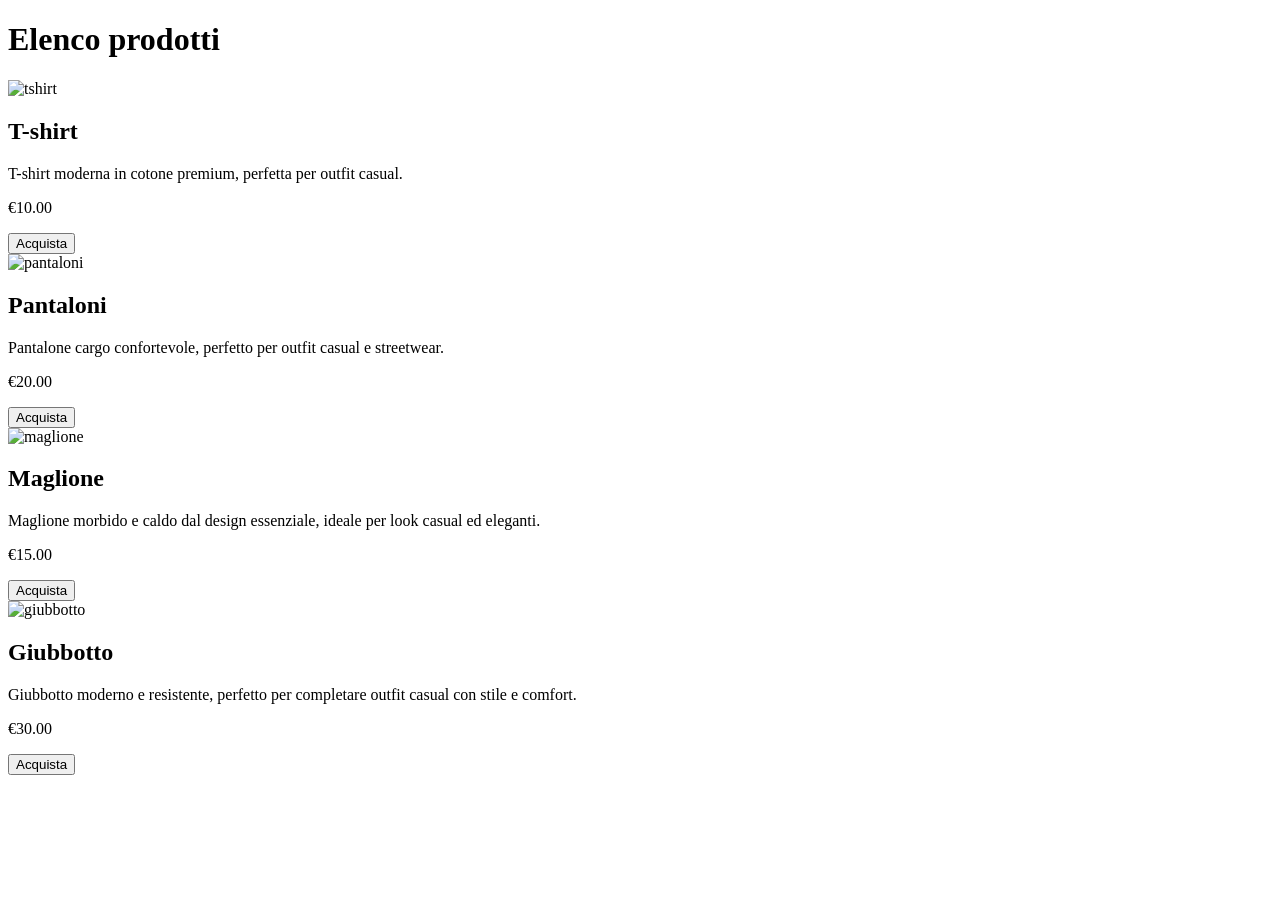
==== index2.html @ 870df40d "Add files via upload" ====
<!DOCTYPE html>

<html>
    <head>
        <meta charset="utf-8">
        <meta http-equiv="X-UA-Compatible" content="IE=edge">
        <title></title>
        <meta name="description" content="">
        <meta name="viewport" content="width=device-width, initial-scale=1">
        <link rel="stylesheet" href="style2.css">
    </head>
    <body>
        <h1 id="prodotti">Elenco prodotti</h1>

        <div id="contenitore">
            <div id="card">
                <img src="" alt="tshirt">
                <div id="contenutoCard">
                    <h2 class="titoloCard">T-shirt</h2>
                    <p class="descrizione">T-shirt moderna in cotone premium, perfetta per outfit casual.</p>

                    <p class="prezzo">€10.00</p>

                    <button id="buttonAquista">Acquista</button>
                </div>
            </div>
        </div>

        <div id="contenitore">
            <div id="card">
                <img src="" alt="pantaloni">
                <div id="contenutoCard">
                    <h2 class="titoloCard">Pantaloni</h2>
                    <p class="descrizione">Pantalone cargo confortevole, perfetto per outfit casual e streetwear.<p>

                    <p class="prezzo">€20.00</p>

                    <button id="buttonAquista">Acquista</button>
                </div>
            </div>
        </div>

        <div id="contenitore">
            <div id="card">
                <img src="" alt="maglione">
                <div id="contenutoCard">
                    <h2 class="titoloCard">Maglione</h2>
                    <p class="descrizione">Maglione morbido e caldo dal design essenziale, ideale per look casual ed eleganti.</p>

                    <p class="prezzo">€15.00</p>

                    <button id="buttonAquista">Acquista</button>
                </div>
            </div>
        </div>

        <div id="contenitore">
            <div id="card">
                <img src="" alt="giubbotto">
                <div id="contenutoCard">
                    <h2 class="titoloCard">Giubbotto</h2>
                    <p class="descrizione">Giubbotto moderno e resistente, perfetto per completare outfit casual con stile e comfort.</p>

                    <p class="prezzo">€30.00</p>

                    <button id="buttonAquista">Acquista</button>
                </div>
            </div>
        </div>



        <script src=""></script>
    </body>
</html>
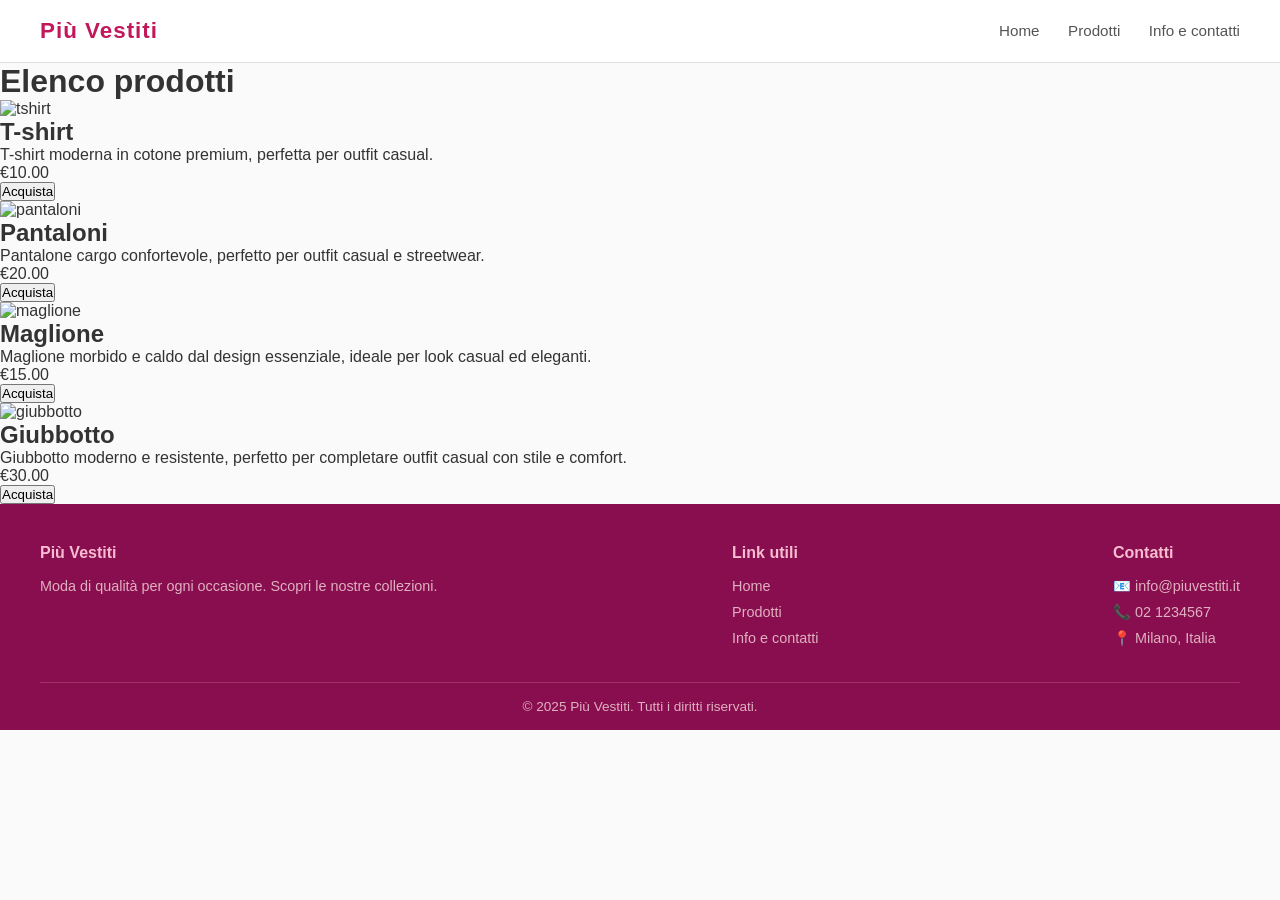
==== commit 9b727a05: "inseriemnto di geader e footer in tutte le pagine" ====
--- a/index2.html
+++ b/index2.html
@@ -1,75 +1,113 @@
 <!DOCTYPE html>
 
 <html>
-    <head>
-        <meta charset="utf-8">
-        <meta http-equiv="X-UA-Compatible" content="IE=edge">
-        <title></title>
-        <meta name="description" content="">
-        <meta name="viewport" content="width=device-width, initial-scale=1">
-        <link rel="stylesheet" href="style2.css">
-    </head>
-    <body>
-        <h1 id="prodotti">Elenco prodotti</h1>
 
-        <div id="contenitore">
-            <div id="card">
-                <img src="" alt="tshirt">
-                <div id="contenutoCard">
-                    <h2 class="titoloCard">T-shirt</h2>
-                    <p class="descrizione">T-shirt moderna in cotone premium, perfetta per outfit casual.</p>
+<head>
+    <meta charset="utf-8">
+    <meta http-equiv="X-UA-Compatible" content="IE=edge">
+    <title></title>
+    <meta name="description" content="">
+    <meta name="viewport" content="width=device-width, initial-scale=1">
+    <link rel="stylesheet" href="style2.css">
+    <link rel="stylesheet" href="./css/style.css">
+</head>
 
-                    <p class="prezzo">€10.00</p>
+<body>
+    <header id="header">
+        <div id="logo">Più Vestiti</div>
+        <nav id="menu">
+            <a href="/index.html">Home</a>
+            <a href="/index2.html">Prodotti</a>
+            <a href="/index3.html">Info e contatti</a>
+        </nav>
+    </header>
+    <h1 id="prodotti">Elenco prodotti</h1>
 
-                    <button id="buttonAquista">Acquista</button>
-                </div>
+    <div id="contenitore">
+        <div id="card">
+            <img src="" alt="tshirt">
+            <div id="contenutoCard">
+                <h2 class="titoloCard">T-shirt</h2>
+                <p class="descrizione">T-shirt moderna in cotone premium, perfetta per outfit casual.</p>
+
+                <p class="prezzo">€10.00</p>
+
+                <button id="buttonAquista">Acquista</button>
             </div>
         </div>
+    </div>
 
-        <div id="contenitore">
-            <div id="card">
-                <img src="" alt="pantaloni">
-                <div id="contenutoCard">
-                    <h2 class="titoloCard">Pantaloni</h2>
-                    <p class="descrizione">Pantalone cargo confortevole, perfetto per outfit casual e streetwear.<p>
+    <div id="contenitore">
+        <div id="card">
+            <img src="" alt="pantaloni">
+            <div id="contenutoCard">
+                <h2 class="titoloCard">Pantaloni</h2>
+                <p class="descrizione">Pantalone cargo confortevole, perfetto per outfit casual e streetwear.
+                <p>
 
-                    <p class="prezzo">€20.00</p>
+                <p class="prezzo">€20.00</p>
 
-                    <button id="buttonAquista">Acquista</button>
-                </div>
+                <button id="buttonAquista">Acquista</button>
             </div>
         </div>
+    </div>
 
-        <div id="contenitore">
-            <div id="card">
-                <img src="" alt="maglione">
-                <div id="contenutoCard">
-                    <h2 class="titoloCard">Maglione</h2>
-                    <p class="descrizione">Maglione morbido e caldo dal design essenziale, ideale per look casual ed eleganti.</p>
+    <div id="contenitore">
+        <div id="card">
+            <img src="" alt="maglione">
+            <div id="contenutoCard">
+                <h2 class="titoloCard">Maglione</h2>
+                <p class="descrizione">Maglione morbido e caldo dal design essenziale, ideale per look casual ed
+                    eleganti.</p>
 
-                    <p class="prezzo">€15.00</p>
+                <p class="prezzo">€15.00</p>
 
-                    <button id="buttonAquista">Acquista</button>
-                </div>
+                <button id="buttonAquista">Acquista</button>
             </div>
         </div>
+    </div>
 
-        <div id="contenitore">
-            <div id="card">
-                <img src="" alt="giubbotto">
-                <div id="contenutoCard">
-                    <h2 class="titoloCard">Giubbotto</h2>
-                    <p class="descrizione">Giubbotto moderno e resistente, perfetto per completare outfit casual con stile e comfort.</p>
+    <div id="contenitore">
+        <div id="card">
+            <img src="" alt="giubbotto">
+            <div id="contenutoCard">
+                <h2 class="titoloCard">Giubbotto</h2>
+                <p class="descrizione">Giubbotto moderno e resistente, perfetto per completare outfit casual con stile e
+                    comfort.</p>
 
-                    <p class="prezzo">€30.00</p>
+                <p class="prezzo">€30.00</p>
 
-                    <button id="buttonAquista">Acquista</button>
-                </div>
+                <button id="buttonAquista">Acquista</button>
             </div>
         </div>
+    </div>
+    <footer id="footer">
+        <div id="footer-contenuto">
+            <div class="footer-colonna">
+                <h4>Più Vestiti</h4>
+                <p>Moda di qualità per ogni occasione. Scopri le nostre collezioni.</p>
+            </div>
+            <div class="footer-colonna">
+                <h4>Link utili</h4>
+                <a href="/index.html">Home</a>
+                <a href="/index2.html">Prodotti</a>
+                <a href="/index3.html">Info e contatti</a>
+            </div>
+            <div class="footer-colonna">
+                <h4>Contatti</h4>
+                <p>📧 info@piuvestiti.it</p>
+                <p>📞 02 1234567</p>
+                <p>📍 Milano, Italia</p>
+            </div>
+        </div>
+        <div id="footer-bottom">
+            <p>&copy; 2025 Più Vestiti. Tutti i diritti riservati.</p>
+        </div>
+    </footer>
 
 
 
-        <script src=""></script>
-    </body>
+    <script src=""></script>
+</body>
+
 </html>
--- a/css/style.css
+++ b/css/style.css
@@ -0,0 +1,266 @@
+
+* {
+  box-sizing: border-box;
+  margin: 0;
+  padding: 0;
+}
+ 
+html, body {
+  height: 100%;
+}
+ 
+body {
+  font-family: Arial, sans-serif;
+  background-color: #fafafa;
+  color: #333;
+  display: flex;
+  flex-direction: column;
+  min-height: 100vh;
+}
+ 
+main {
+  flex: 1;
+}
+ 
+/* ===== HEADER ===== */
+#header {
+  background-color: #fff;
+  border-bottom: 1px solid #e0e0e0;
+  padding: 18px 40px;
+  display: flex;
+  justify-content: space-between;
+  align-items: center;
+}
+ 
+#logo {
+  font-size: 1.4rem;
+  font-weight: bold;
+  color: #c2185b;
+  letter-spacing: 1px;
+}
+ 
+#menu a {
+  text-decoration: none;
+  color: #555;
+  margin-left: 24px;
+  font-size: 0.95rem;
+}
+ 
+#menu a:hover {
+  color: #c2185b;
+}
+ 
+/* ===== BANNER PRINCIPALE ===== */
+#banner {
+  background-color: #fce4ec;
+  padding: 80px 40px;
+  text-align: center;
+}
+ 
+#banner-contenuto h1 {
+  font-size: 3rem;
+  color: #880e4f;
+  margin-bottom: 16px;
+}
+ 
+#banner-contenuto p {
+  font-size: 1.15rem;
+  color: #666;
+  margin-bottom: 30px;
+}
+ 
+.btn-banner {
+  display: inline-block;
+  padding: 14px 32px;
+  background-color: #c2185b;
+  color: white;
+  text-decoration: none;
+  border-radius: 6px;
+  font-size: 1rem;
+}
+ 
+.btn-banner:hover {
+  background-color: #880e4f;
+}
+ 
+/* ===== SEZIONE CATEGORIE ===== */
+#categorie {
+  padding: 60px 40px;
+  text-align: center;
+  background-image: url(../img/banner.jpg);
+  background-size: cover;
+  background-position: center;
+  background-repeat: no-repeat;
+}
+ 
+#categorie h2 {
+  font-size: 1.8rem;
+  color: #333;
+  margin-bottom: 36px;
+}
+ 
+#griglia-categorie {
+  display: flex;
+  flex-wrap: wrap;
+  gap: 24px;
+  justify-content: center;
+}
+ 
+.card-categoria {
+  background-color: #fff;
+  border: 3px solid #3f3232;
+  border-radius: 20px;
+  padding: 30px 24px;
+  width: 200px;
+  text-align: center;
+}
+ 
+.card-categoria:hover {
+  border-color: #ec0c66;
+  transform: scale(1.2);
+  
+}
+ 
+.card-icona {
+  font-size: 2.5rem;
+  margin-bottom: 12px;
+}
+ 
+.card-categoria h3 {
+  font-size: 1.1rem;
+  color: #333;
+  margin-bottom: 8px;
+}
+ 
+.card-categoria p {
+  font-size: 0.85rem;
+  color: #888;
+  line-height: 1.5;
+}
+ 
+/* ===== BANNER SECONDARIO ===== */
+#banner-secondario {
+  background-color: #f8bbd0;
+  padding: 60px 40px;
+  text-align: center;
+}
+ 
+#banner-secondario h2 {
+  font-size: 1.8rem;
+  color: #880e4f;
+  margin-bottom: 12px;
+}
+ 
+#banner-secondario p {
+  font-size: 1rem;
+  color: #666;
+  margin-bottom: 24px;
+}
+ 
+.btn-secondario {
+  display: inline-block;
+  padding: 12px 28px;
+  background-color: #880e4f;
+  color: white;
+  text-decoration: none;
+  border-radius: 6px;
+  font-size: 0.95rem;
+}
+ 
+.btn-secondario:hover {
+  background-color: #c2185b;
+}
+ 
+/* ===== RESPONSIVE ===== */
+@media (max-width: 600px) {
+ 
+  #header {
+    flex-direction: column;
+    gap: 12px;
+    padding: 16px 20px;
+    text-align: center;
+  }
+ 
+  #menu a {
+    margin: 0 10px;
+  }
+ 
+  #banner {
+    padding: 50px 20px;
+  }
+ 
+  #banner-contenuto h1 {
+    font-size: 2rem;
+  }
+ 
+  #categorie {
+    padding: 40px 20px;
+  }
+ 
+  .card-categoria {
+    width: 100%;
+  }
+ 
+  #banner-secondario {
+    padding: 40px 20px;
+  }
+}
+ 
+ 
+/* ===== FOOTER ===== */
+#footer {
+  background-color: #880e4f;
+  color: #fff;
+  padding: 40px 40px 0;
+}
+ 
+#footer-contenuto {
+  display: flex;
+  flex-wrap: wrap;
+  gap: 40px;
+  justify-content: space-between;
+  padding-bottom: 30px;
+  border-bottom: 1px solid #a0306a;
+}
+ 
+.footer-colonna h4 {
+  font-size: 1rem;
+  margin-bottom: 12px;
+  color: #f8bbd0;
+}
+ 
+.footer-colonna p {
+  font-size: 0.9rem;
+  color: #e0b0c0;
+  line-height: 1.8;
+}
+ 
+.footer-colonna a {
+  display: block;
+  text-decoration: none;
+  color: #e0b0c0;
+  font-size: 0.9rem;
+  line-height: 1.8;
+}
+ 
+.footer-colonna a:hover {
+  color: #fff;
+}
+ 
+#footer-bottom {
+  text-align: center;
+  padding: 16px 0;
+  font-size: 0.85rem;
+  color: #e0b0c0;
+}
+ 
+@media (max-width: 600px) {
+  #footer {
+    padding: 30px 20px 0;
+  }
+ 
+  #footer-contenuto {
+    flex-direction: column;
+    gap: 24px;
+  }
+}
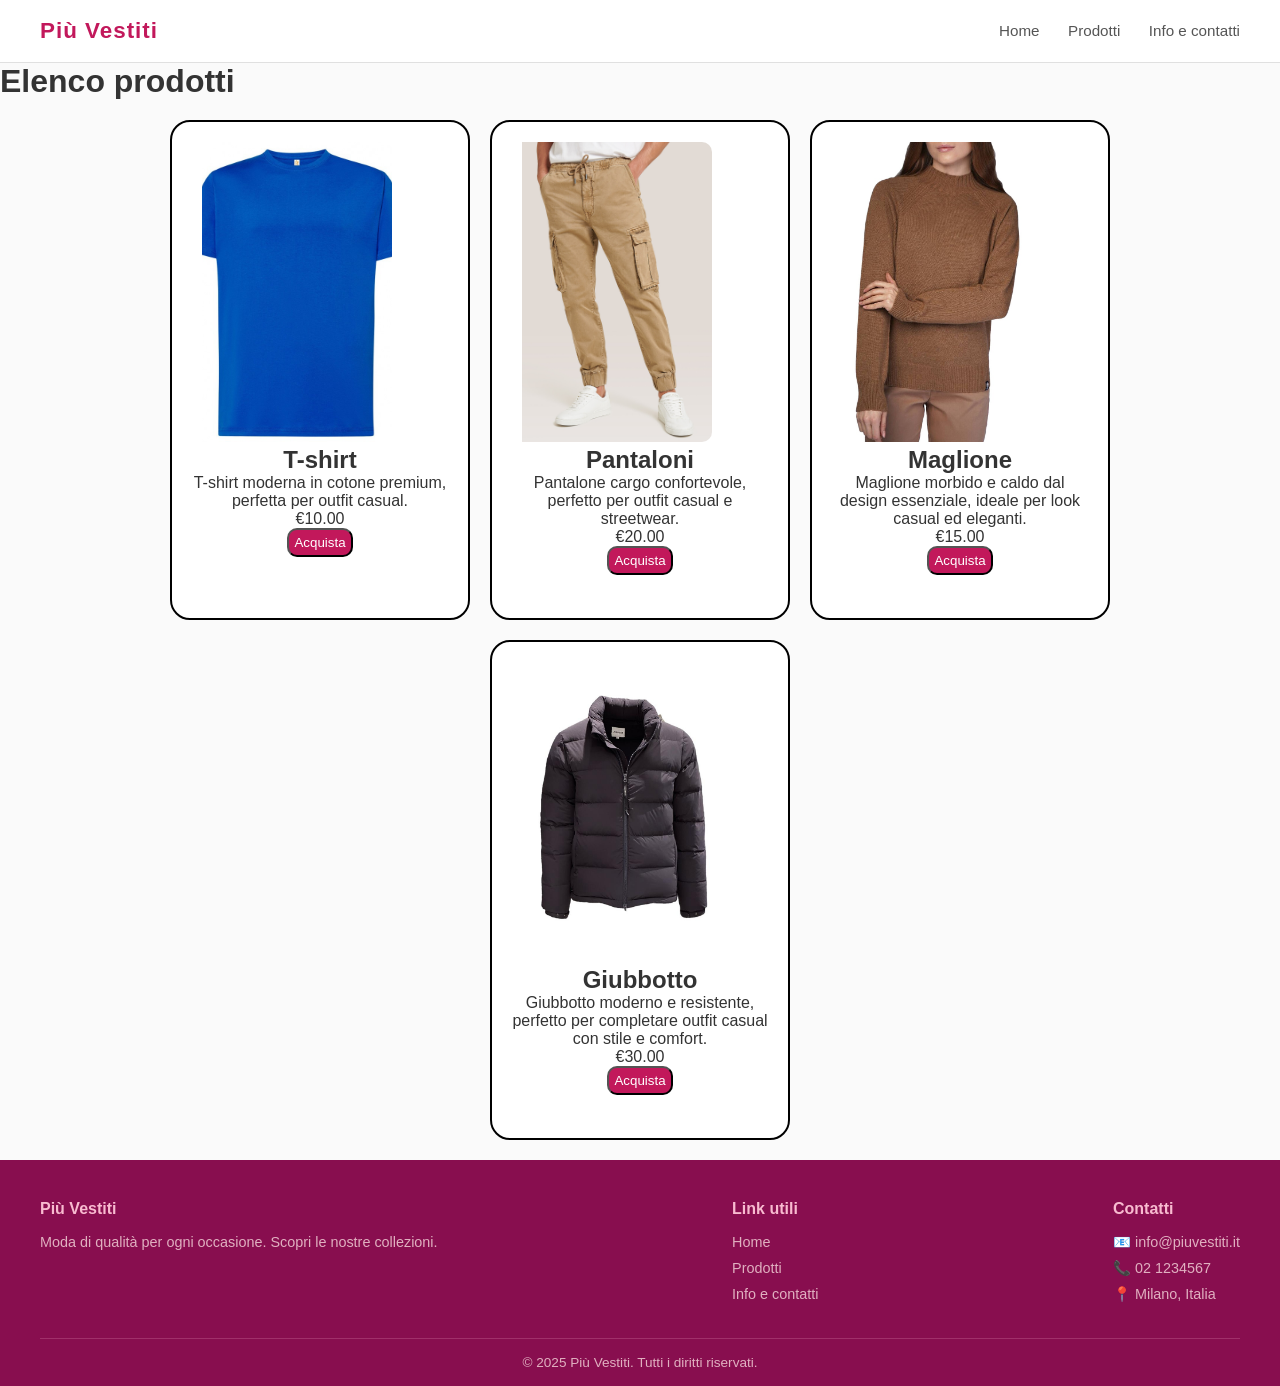
==== commit 795267ee: "index 2 e style 2" ====
--- a/index2.html
+++ b/index2.html
@@ -8,7 +8,7 @@
     <title></title>
     <meta name="description" content="">
     <meta name="viewport" content="width=device-width, initial-scale=1">
-    <link rel="stylesheet" href="style2.css">
+    <link rel="stylesheet" href="./css/style2.css">
     <link rel="stylesheet" href="./css/style.css">
 </head>
 
@@ -22,64 +22,66 @@
         </nav>
     </header>
     <h1 id="prodotti">Elenco prodotti</h1>
+    <div id="contenitoreGenerale">
+        <div id="contenitore">
+            <div id="card">
+                <img class="img" src="tshirt.jpg" alt="tshirt">
+                <div id="contenutoCard">
+                    <h2 class="titoloCard">T-shirt</h2>
+                    <p class="descrizione">T-shirt moderna in cotone premium, perfetta per outfit casual.</p>
 
-    <div id="contenitore">
-        <div id="card">
-            <img src="" alt="tshirt">
-            <div id="contenutoCard">
-                <h2 class="titoloCard">T-shirt</h2>
-                <p class="descrizione">T-shirt moderna in cotone premium, perfetta per outfit casual.</p>
+                    <p class="prezzo">€10.00</p>
 
-                <p class="prezzo">€10.00</p>
-
-                <button id="buttonAquista">Acquista</button>
+                    <button id="buttonAquista" class="buttonAcquista">Acquista</button>
+                </div>
             </div>
         </div>
-    </div>
 
-    <div id="contenitore">
-        <div id="card">
-            <img src="" alt="pantaloni">
-            <div id="contenutoCard">
-                <h2 class="titoloCard">Pantaloni</h2>
-                <p class="descrizione">Pantalone cargo confortevole, perfetto per outfit casual e streetwear.
-                <p>
+        <div id="contenitore">
+            <div id="card">
+                <img class="img" src="pantaloni.jpg" alt="pantaloni">
+                <div id="contenutoCard">
+                    <h2 class="titoloCard">Pantaloni</h2>
+                    <p class="descrizione">Pantalone cargo confortevole, perfetto per outfit casual e streetwear.
+                    <p>
 
-                <p class="prezzo">€20.00</p>
+                    <p class="prezzo">€20.00</p>
 
-                <button id="buttonAquista">Acquista</button>
+                    <button id="buttonAquista" class="buttonAcquista">Acquista</button>
+                </div>
             </div>
         </div>
-    </div>
 
-    <div id="contenitore">
-        <div id="card">
-            <img src="" alt="maglione">
-            <div id="contenutoCard">
-                <h2 class="titoloCard">Maglione</h2>
-                <p class="descrizione">Maglione morbido e caldo dal design essenziale, ideale per look casual ed
-                    eleganti.</p>
+        <div id="contenitore">
+            <div id="card">
+                <img class="img" src="maglione.jpeg" alt="maglione">
+                <div id="contenutoCard">
+                    <h2 class="titoloCard">Maglione</h2>
+                    <p class="descrizione">Maglione morbido e caldo dal design essenziale, ideale per look casual ed
+                        eleganti.</p>
 
-                <p class="prezzo">€15.00</p>
+                    <p class="prezzo">€15.00</p>
 
-                <button id="buttonAquista">Acquista</button>
+                    <button id="buttonAquista" class="buttonAcquista">Acquista</button>
+                </div>
             </div>
         </div>
-    </div>
 
-    <div id="contenitore">
-        <div id="card">
-            <img src="" alt="giubbotto">
-            <div id="contenutoCard">
-                <h2 class="titoloCard">Giubbotto</h2>
-                <p class="descrizione">Giubbotto moderno e resistente, perfetto per completare outfit casual con stile e
-                    comfort.</p>
+        <div id="contenitore">
+            <div id="card">
+                <img class="img" src="giubbotto.jpg" alt="giubbotto">
+                <div id="contenutoCard">
+                    <h2 class="titoloCard">Giubbotto</h2>
+                    <p class="descrizione">Giubbotto moderno e resistente, perfetto per completare outfit casual con stile e
+                        comfort.</p>
 
-                <p class="prezzo">€30.00</p>
+                    <p class="prezzo">€30.00</p>
 
-                <button id="buttonAquista">Acquista</button>
+                    <button id="buttonAquista" class="buttonAcquista">Acquista</button>
+                </div>
             </div>
         </div>
+
     </div>
     <footer id="footer">
         <div id="footer-contenuto">
--- a/css/style2.css
+++ b/css/style2.css
@@ -0,0 +1,54 @@
+#contenitoreGenerale {
+    height: fit-content;
+    display: flex;
+    flex-direction: row;
+    justify-content: center;
+    gap: 20px;
+    flex-wrap: wrap;
+    padding: 20px;
+}
+
+
+#card {
+    background-color: white;
+    width: 300px;
+    height: 500px;
+    border: 2px solid black;
+    border-radius: 20px;
+    padding: 20px;
+
+}
+
+#card:hover {
+    transform: scale(1.2);
+    transition: 2s;
+}
+
+.img {
+    padding-left: 10px;
+    border-radius: 10px;
+    height: 300px;
+    width: 200px;
+    object-fit: cover;
+}
+
+.titoloCard {
+    text-align: center;
+}
+
+.descrizione {
+    text-align: center;
+}
+
+.prezzo {
+    text-align: center;
+}
+
+.buttonAcquista {
+    padding: 5px;
+    border-radius: 10px;
+    color: white;
+    background-color: #c2185b;
+    display: block;
+    margin: 0 auto;
+}
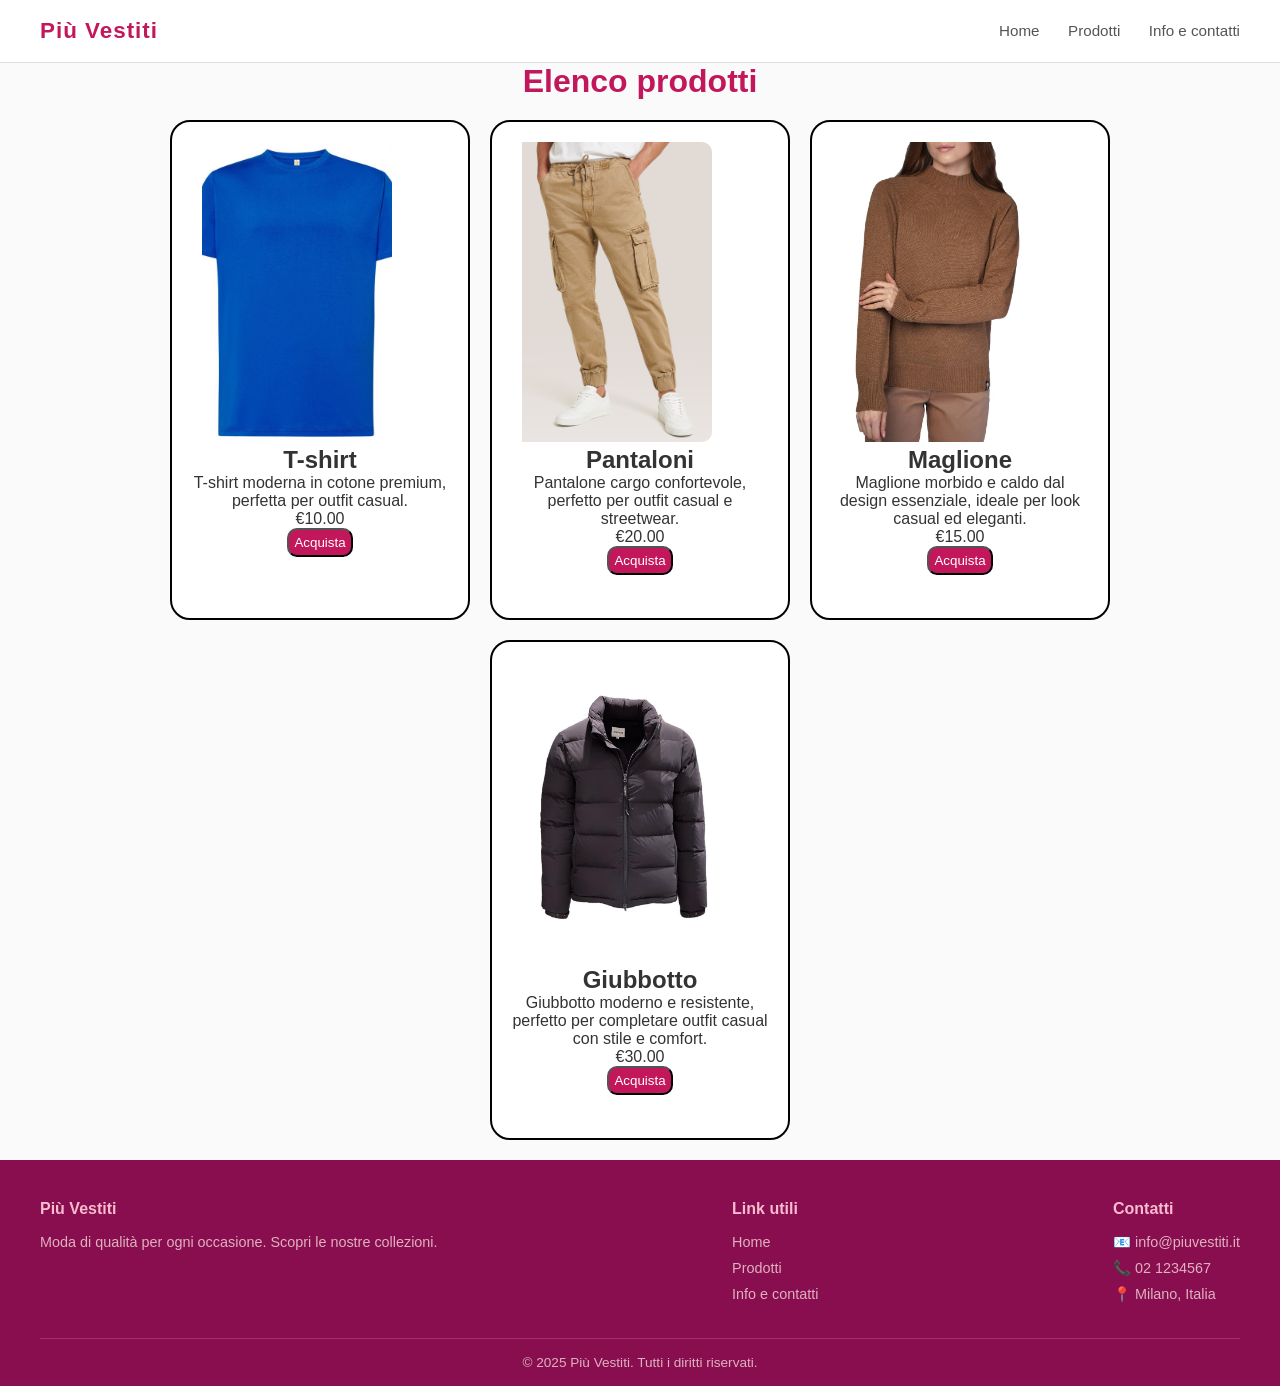
==== commit 60d85147: "modifica href" ====
--- a/index2.html
+++ b/index2.html
@@ -16,9 +16,9 @@
     <header id="header">
         <div id="logo">Più Vestiti</div>
         <nav id="menu">
-            <a href="/index.html">Home</a>
-            <a href="/index2.html">Prodotti</a>
-            <a href="/index3.html">Info e contatti</a>
+            <a href="./index.html">Home</a>
+            <a href="./index2.html">Prodotti</a>
+            <a href="./index3.html">Info e contatti</a>
         </nav>
     </header>
     <h1 id="prodotti">Elenco prodotti</h1>
--- a/css/style2.css
+++ b/css/style2.css
@@ -1,3 +1,8 @@
+#prodotti {
+    color: #c2185b;
+    text-align: center;
+}
+
 #contenitoreGenerale {
     height: fit-content;
     display: flex;
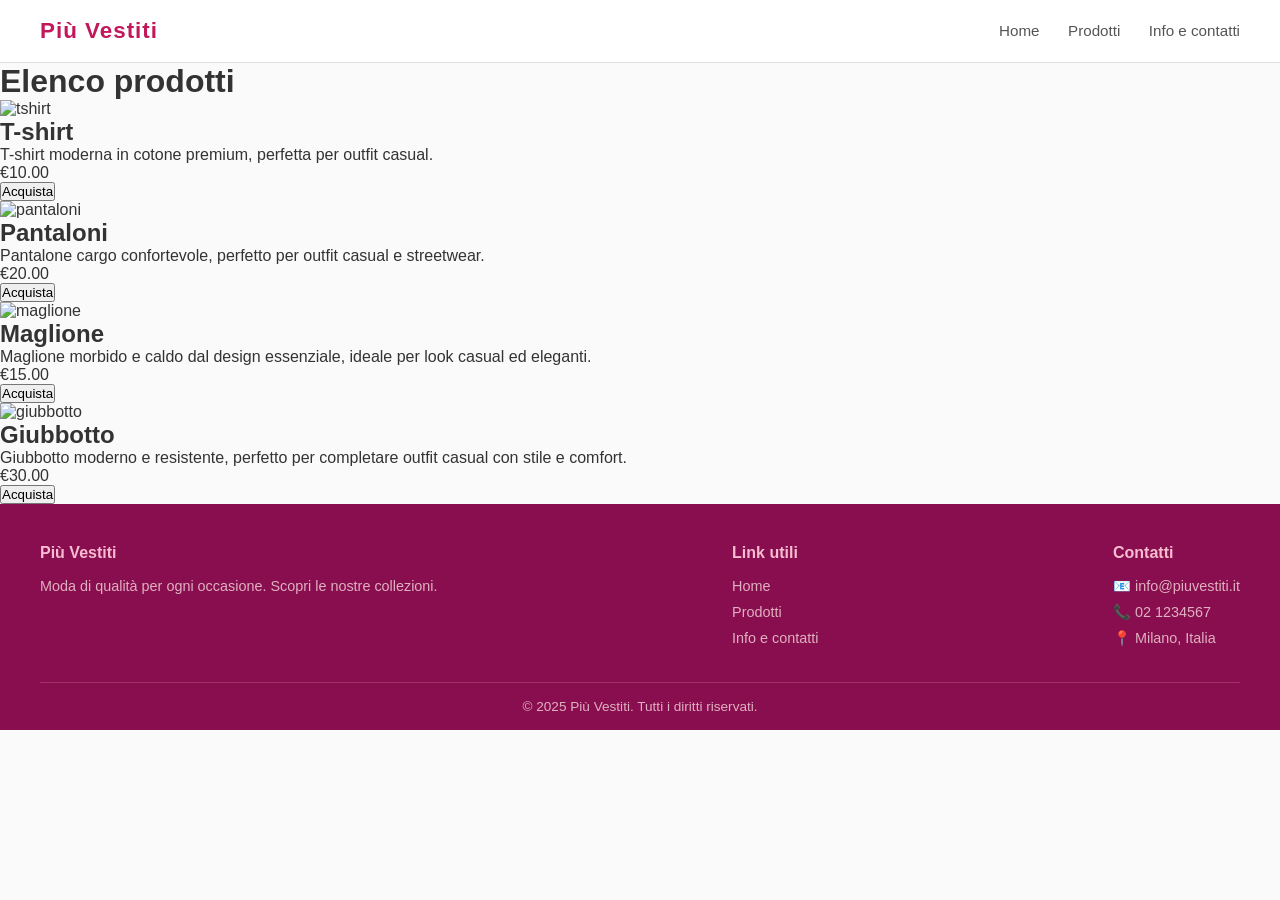
==== commit 382be70e: "modifiche locali" ====
--- a/index2.html
+++ b/index2.html
@@ -8,7 +8,7 @@
     <title></title>
     <meta name="description" content="">
     <meta name="viewport" content="width=device-width, initial-scale=1">
-    <link rel="stylesheet" href="./css/style2.css">
+    <link rel="stylesheet" href="style2.css">
     <link rel="stylesheet" href="./css/style.css">
 </head>
 
@@ -22,66 +22,64 @@
         </nav>
     </header>
     <h1 id="prodotti">Elenco prodotti</h1>
-    <div id="contenitoreGenerale">
-        <div id="contenitore">
-            <div id="card">
-                <img class="img" src="tshirt.jpg" alt="tshirt">
-                <div id="contenutoCard">
-                    <h2 class="titoloCard">T-shirt</h2>
-                    <p class="descrizione">T-shirt moderna in cotone premium, perfetta per outfit casual.</p>
 
-                    <p class="prezzo">€10.00</p>
+    <div id="contenitore">
+        <div id="card">
+            <img src="" alt="tshirt">
+            <div id="contenutoCard">
+                <h2 class="titoloCard">T-shirt</h2>
+                <p class="descrizione">T-shirt moderna in cotone premium, perfetta per outfit casual.</p>
 
-                    <button id="buttonAquista" class="buttonAcquista">Acquista</button>
-                </div>
+                <p class="prezzo">€10.00</p>
+
+                <button id="buttonAquista">Acquista</button>
             </div>
         </div>
+    </div>
 
-        <div id="contenitore">
-            <div id="card">
-                <img class="img" src="pantaloni.jpg" alt="pantaloni">
-                <div id="contenutoCard">
-                    <h2 class="titoloCard">Pantaloni</h2>
-                    <p class="descrizione">Pantalone cargo confortevole, perfetto per outfit casual e streetwear.
-                    <p>
+    <div id="contenitore">
+        <div id="card">
+            <img src="" alt="pantaloni">
+            <div id="contenutoCard">
+                <h2 class="titoloCard">Pantaloni</h2>
+                <p class="descrizione">Pantalone cargo confortevole, perfetto per outfit casual e streetwear.
+                <p>
 
-                    <p class="prezzo">€20.00</p>
+                <p class="prezzo">€20.00</p>
 
-                    <button id="buttonAquista" class="buttonAcquista">Acquista</button>
-                </div>
+                <button id="buttonAquista">Acquista</button>
             </div>
         </div>
+    </div>
 
-        <div id="contenitore">
-            <div id="card">
-                <img class="img" src="maglione.jpeg" alt="maglione">
-                <div id="contenutoCard">
-                    <h2 class="titoloCard">Maglione</h2>
-                    <p class="descrizione">Maglione morbido e caldo dal design essenziale, ideale per look casual ed
-                        eleganti.</p>
+    <div id="contenitore">
+        <div id="card">
+            <img src="" alt="maglione">
+            <div id="contenutoCard">
+                <h2 class="titoloCard">Maglione</h2>
+                <p class="descrizione">Maglione morbido e caldo dal design essenziale, ideale per look casual ed
+                    eleganti.</p>
 
-                    <p class="prezzo">€15.00</p>
+                <p class="prezzo">€15.00</p>
 
-                    <button id="buttonAquista" class="buttonAcquista">Acquista</button>
-                </div>
+                <button id="buttonAquista">Acquista</button>
             </div>
         </div>
+    </div>
 
-        <div id="contenitore">
-            <div id="card">
-                <img class="img" src="giubbotto.jpg" alt="giubbotto">
-                <div id="contenutoCard">
-                    <h2 class="titoloCard">Giubbotto</h2>
-                    <p class="descrizione">Giubbotto moderno e resistente, perfetto per completare outfit casual con stile e
-                        comfort.</p>
+    <div id="contenitore">
+        <div id="card">
+            <img src="" alt="giubbotto">
+            <div id="contenutoCard">
+                <h2 class="titoloCard">Giubbotto</h2>
+                <p class="descrizione">Giubbotto moderno e resistente, perfetto per completare outfit casual con stile e
+                    comfort.</p>
 
-                    <p class="prezzo">€30.00</p>
+                <p class="prezzo">€30.00</p>
 
-                    <button id="buttonAquista" class="buttonAcquista">Acquista</button>
-                </div>
+                <button id="buttonAquista">Acquista</button>
             </div>
         </div>
-
     </div>
     <footer id="footer">
         <div id="footer-contenuto">
--- a/css/style.css
+++ b/css/style.css
@@ -118,7 +118,8 @@
 .card-categoria:hover {
   border-color: #ec0c66;
   transform: scale(1.2);
-  
+  transition: 1s;
+
 }
  
 .card-icona {
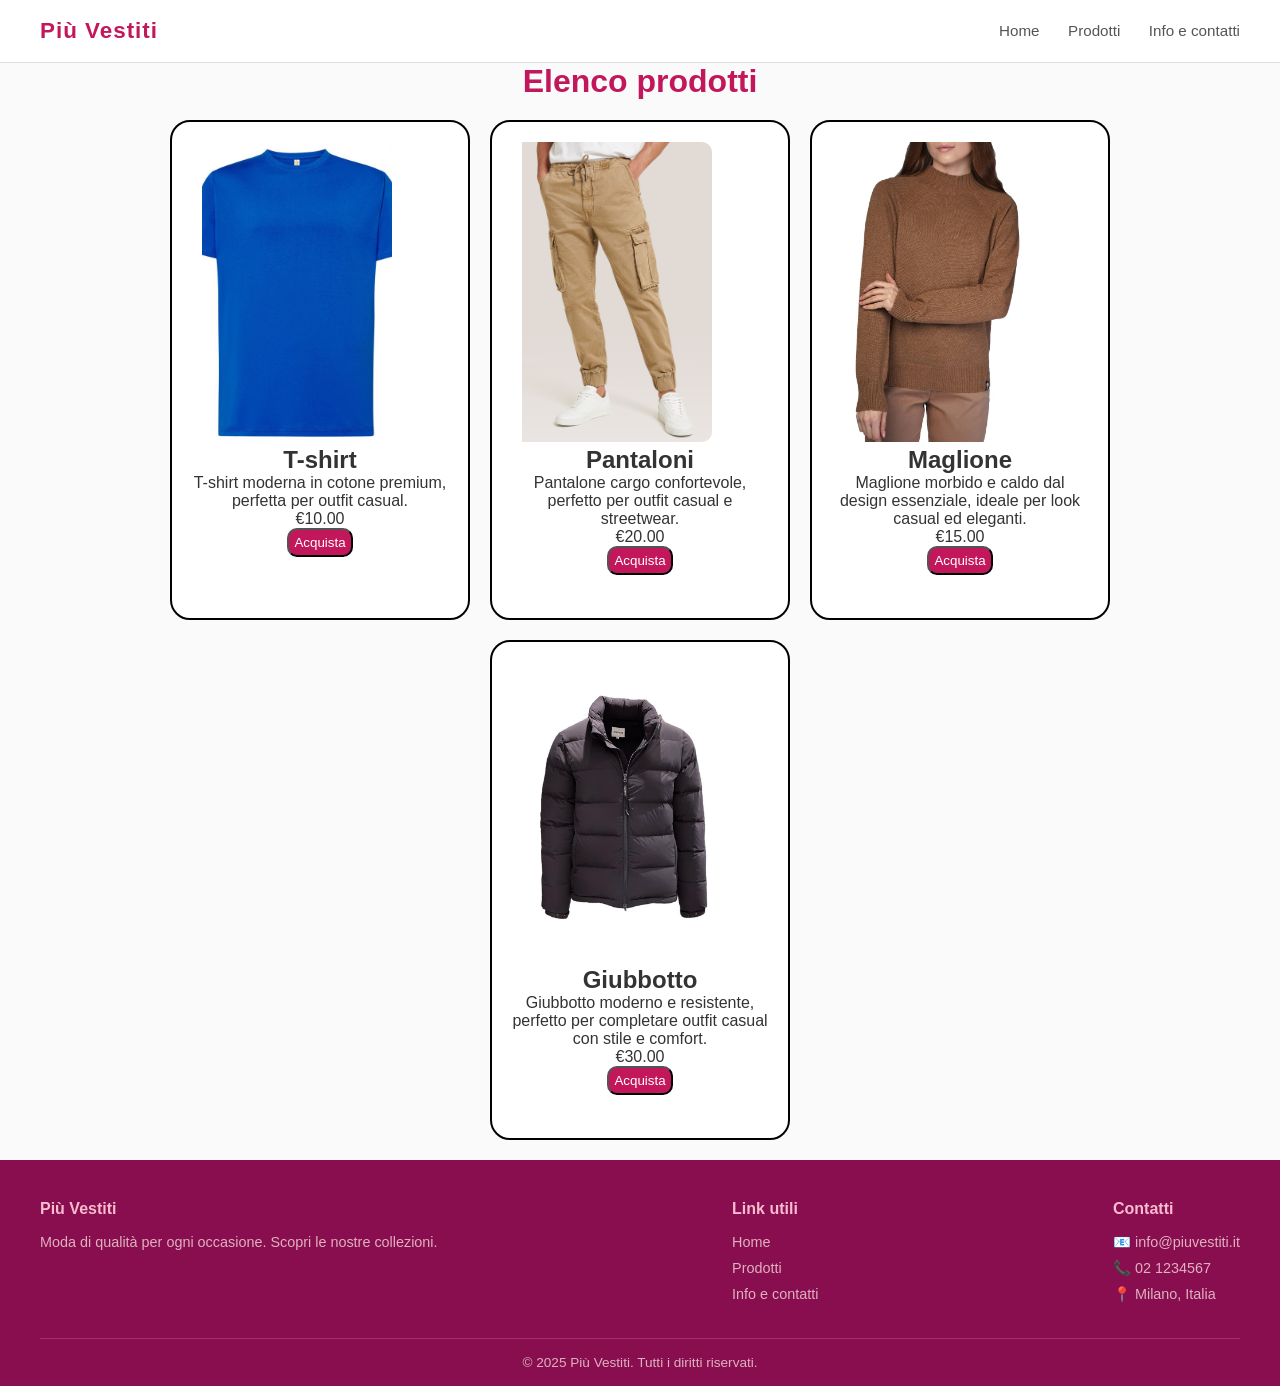
==== commit 7088fd64: "Merge branch 'main' of https://github.com/AlexanderYepez-code/lavoro-in-gruppo" ====
--- a/index2.html
+++ b/index2.html
@@ -8,7 +8,7 @@
     <title></title>
     <meta name="description" content="">
     <meta name="viewport" content="width=device-width, initial-scale=1">
-    <link rel="stylesheet" href="style2.css">
+    <link rel="stylesheet" href="./css/style2.css">
     <link rel="stylesheet" href="./css/style.css">
 </head>
 
@@ -22,64 +22,66 @@
         </nav>
     </header>
     <h1 id="prodotti">Elenco prodotti</h1>
+    <div id="contenitoreGenerale">
+        <div id="contenitore">
+            <div id="card">
+                <img class="img" src="tshirt.jpg" alt="tshirt">
+                <div id="contenutoCard">
+                    <h2 class="titoloCard">T-shirt</h2>
+                    <p class="descrizione">T-shirt moderna in cotone premium, perfetta per outfit casual.</p>
 
-    <div id="contenitore">
-        <div id="card">
-            <img src="" alt="tshirt">
-            <div id="contenutoCard">
-                <h2 class="titoloCard">T-shirt</h2>
-                <p class="descrizione">T-shirt moderna in cotone premium, perfetta per outfit casual.</p>
+                    <p class="prezzo">€10.00</p>
 
-                <p class="prezzo">€10.00</p>
-
-                <button id="buttonAquista">Acquista</button>
+                    <button id="buttonAquista" class="buttonAcquista">Acquista</button>
+                </div>
             </div>
         </div>
-    </div>
 
-    <div id="contenitore">
-        <div id="card">
-            <img src="" alt="pantaloni">
-            <div id="contenutoCard">
-                <h2 class="titoloCard">Pantaloni</h2>
-                <p class="descrizione">Pantalone cargo confortevole, perfetto per outfit casual e streetwear.
-                <p>
+        <div id="contenitore">
+            <div id="card">
+                <img class="img" src="pantaloni.jpg" alt="pantaloni">
+                <div id="contenutoCard">
+                    <h2 class="titoloCard">Pantaloni</h2>
+                    <p class="descrizione">Pantalone cargo confortevole, perfetto per outfit casual e streetwear.
+                    <p>
 
-                <p class="prezzo">€20.00</p>
+                    <p class="prezzo">€20.00</p>
 
-                <button id="buttonAquista">Acquista</button>
+                    <button id="buttonAquista" class="buttonAcquista">Acquista</button>
+                </div>
             </div>
         </div>
-    </div>
 
-    <div id="contenitore">
-        <div id="card">
-            <img src="" alt="maglione">
-            <div id="contenutoCard">
-                <h2 class="titoloCard">Maglione</h2>
-                <p class="descrizione">Maglione morbido e caldo dal design essenziale, ideale per look casual ed
-                    eleganti.</p>
+        <div id="contenitore">
+            <div id="card">
+                <img class="img" src="maglione.jpeg" alt="maglione">
+                <div id="contenutoCard">
+                    <h2 class="titoloCard">Maglione</h2>
+                    <p class="descrizione">Maglione morbido e caldo dal design essenziale, ideale per look casual ed
+                        eleganti.</p>
 
-                <p class="prezzo">€15.00</p>
+                    <p class="prezzo">€15.00</p>
 
-                <button id="buttonAquista">Acquista</button>
+                    <button id="buttonAquista" class="buttonAcquista">Acquista</button>
+                </div>
             </div>
         </div>
-    </div>
 
-    <div id="contenitore">
-        <div id="card">
-            <img src="" alt="giubbotto">
-            <div id="contenutoCard">
-                <h2 class="titoloCard">Giubbotto</h2>
-                <p class="descrizione">Giubbotto moderno e resistente, perfetto per completare outfit casual con stile e
-                    comfort.</p>
+        <div id="contenitore">
+            <div id="card">
+                <img class="img" src="giubbotto.jpg" alt="giubbotto">
+                <div id="contenutoCard">
+                    <h2 class="titoloCard">Giubbotto</h2>
+                    <p class="descrizione">Giubbotto moderno e resistente, perfetto per completare outfit casual con stile e
+                        comfort.</p>
 
-                <p class="prezzo">€30.00</p>
+                    <p class="prezzo">€30.00</p>
 
-                <button id="buttonAquista">Acquista</button>
+                    <button id="buttonAquista" class="buttonAcquista">Acquista</button>
+                </div>
             </div>
         </div>
+
     </div>
     <footer id="footer">
         <div id="footer-contenuto">
--- a/css/style2.css
+++ b/css/style2.css
@@ -0,0 +1,59 @@
+#prodotti {
+    color: #c2185b;
+    text-align: center;
+}
+
+#contenitoreGenerale {
+    height: fit-content;
+    display: flex;
+    flex-direction: row;
+    justify-content: center;
+    gap: 20px;
+    flex-wrap: wrap;
+    padding: 20px;
+}
+
+
+#card {
+    background-color: white;
+    width: 300px;
+    height: 500px;
+    border: 2px solid black;
+    border-radius: 20px;
+    padding: 20px;
+
+}
+
+#card:hover {
+    transform: scale(1.2);
+    transition: 2s;
+}
+
+.img {
+    padding-left: 10px;
+    border-radius: 10px;
+    height: 300px;
+    width: 200px;
+    object-fit: cover;
+}
+
+.titoloCard {
+    text-align: center;
+}
+
+.descrizione {
+    text-align: center;
+}
+
+.prezzo {
+    text-align: center;
+}
+
+.buttonAcquista {
+    padding: 5px;
+    border-radius: 10px;
+    color: white;
+    background-color: #c2185b;
+    display: block;
+    margin: 0 auto;
+}
